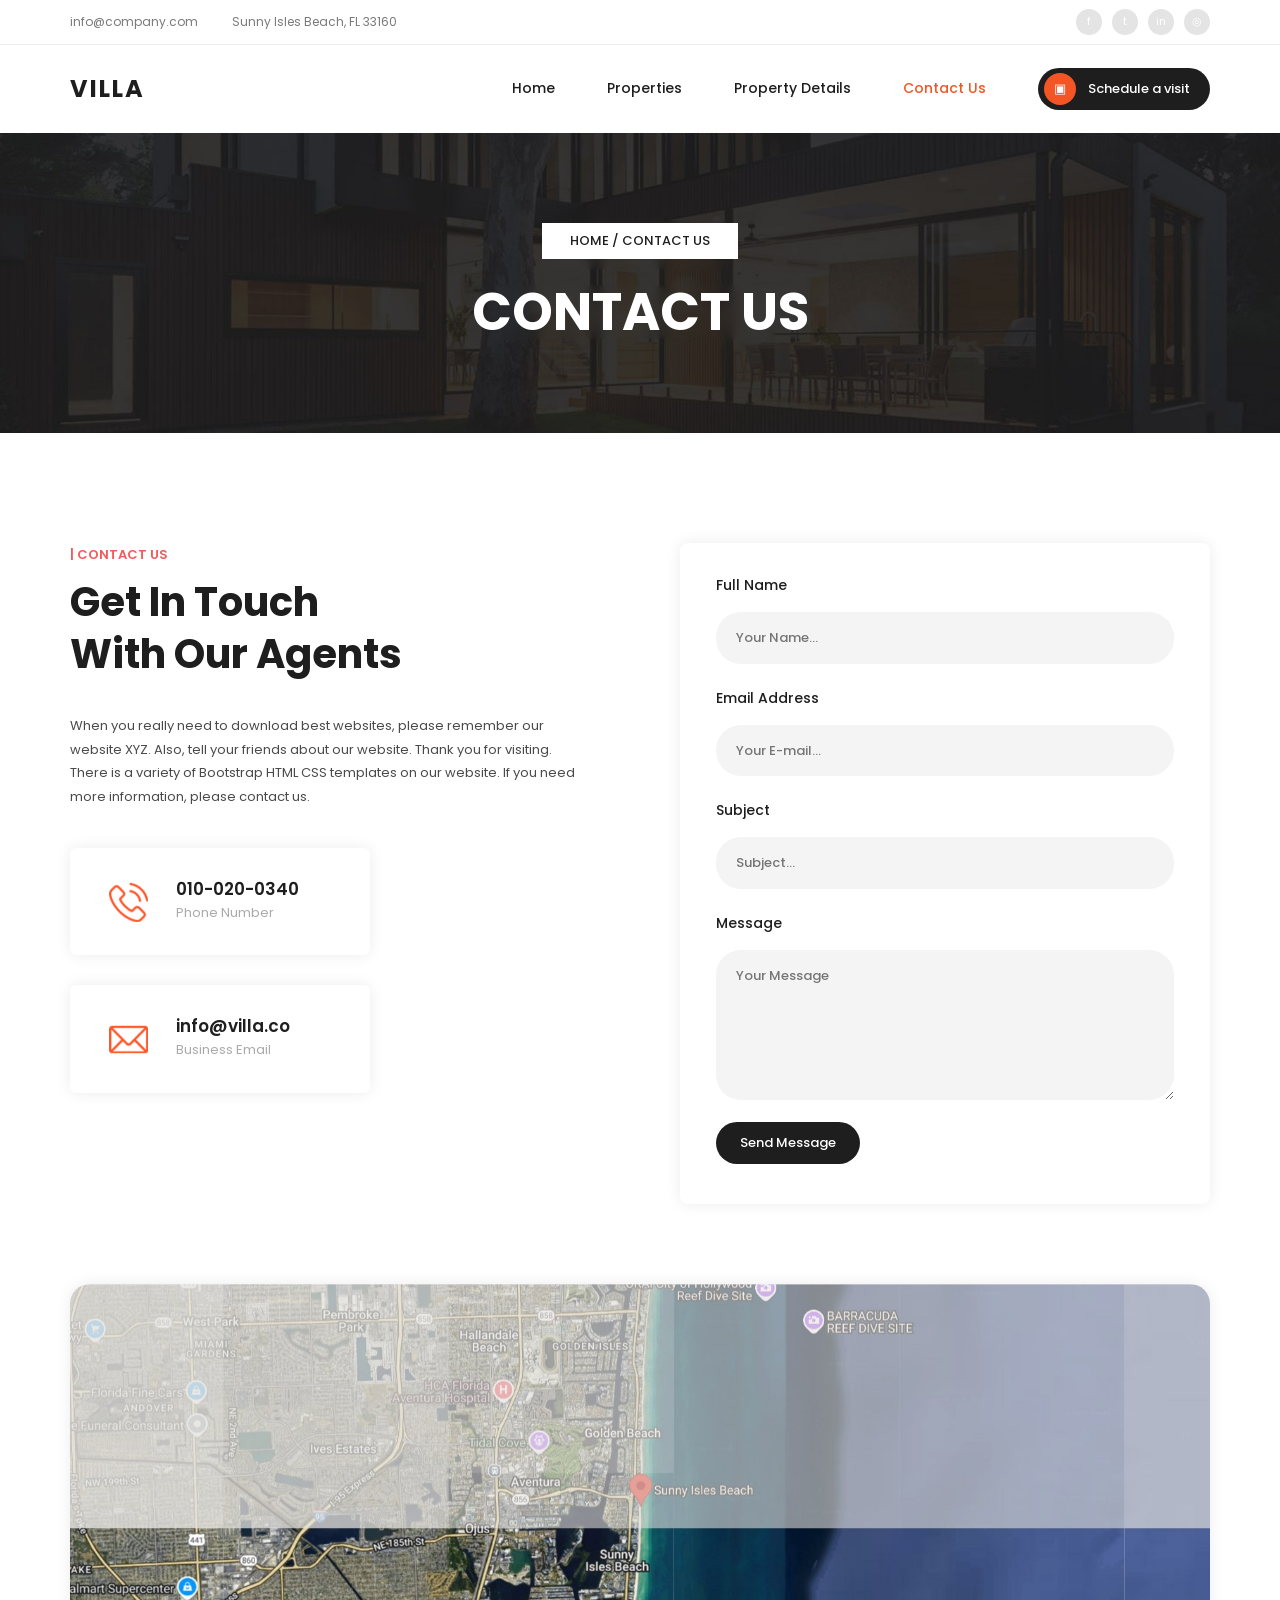
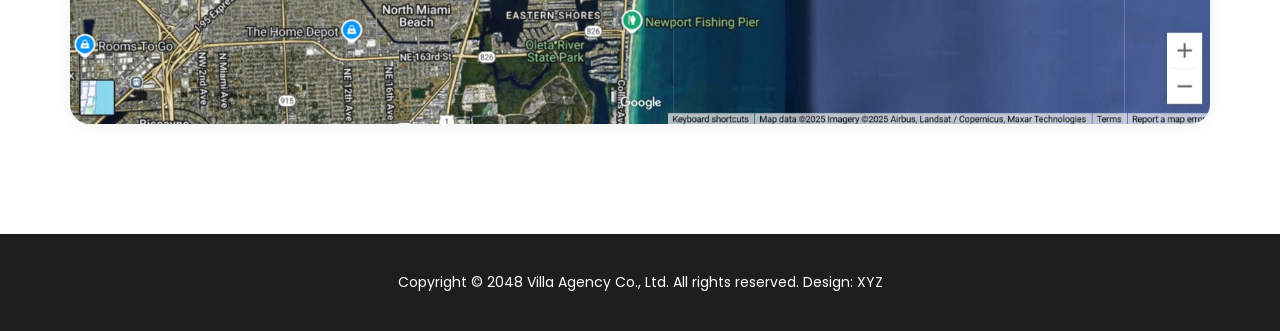
==== villa-website/contact.html @ 7e0ed4dc "villaa project" ====
<!DOCTYPE html>
<html lang="en">

<head>
  <meta charset="UTF-8">
  <meta name="viewport" content="width=device-width, initial-scale=1">
  <title>Villa – Contact Us</title>
  <link rel="preconnect" href="https://fonts.googleapis.com">
  <link href="https://fonts.googleapis.com/css2?family=Poppins:wght@300;400;500;600;700&display=swap" rel="stylesheet">
  <link rel="stylesheet" href="style.css">
</head>

<body>
  <div class="topbar">
    <div class="container">
      <div class="topinfo"><span><i class="fa-solid fa-square-envelope"></i> info@company.com</span><span><i class="fa-solid fa-location-dot"></i> Sunny Isles
          Beach, FL 33160</span></div>
      <div class="social"><a href="#">f</a><a href="#">t</a><a href="#">in</a><a href="#">◎</a></div>
    </div>
  </div>  
  <header class="site-header">
    <div class="container nav">
      <a href="index.html" class="logo">VILLA</a>
      <input type="checkbox" id="menu-toggle"><label for="menu-toggle" class="burger">☰</label>
      <ul class="menu">
        <li><a href="index.html">Home</a></li>
        <li><a href="properties.html">Properties</a></li>
        <li><a href="property-details.html">Property Details</a></li>
        <li><a href="contact.html" class=active>Contact Us</a></li>
        <li><a href="contact.html" class="btn btn-dark btn-sm"><span class="dot">▣</span>Schedule a visit</a></li>
      </ul>
    </div>
  </header>
  <section class="banner">
    <div class="banner-inner"><span class="crumb">HOME / CONTACT US</span>
      <h1>Contact Us</h1>
    </div>
  </section>
  <section class="contact-page container">
    <div class="contact-grid">
      <div class="contact-left">
        <div class="section-head left">
          <h6>| Contact Us</h6>
          <h2>Get In Touch<br>With Our Agents</h2>
        </div>
        <p>When you really need to download best websites, please remember our website XYZ. Also, tell your friends
          about our website. Thank you for visiting. There is a variety of Bootstrap HTML CSS templates on our website.
          If you need more information, please contact us.</p>
        <div class="info-cards">
          <div class="info"><img src="images/icon-phone.png" alt="">
            <div>
              <h5>010-020-0340</h5><small>Phone Number</small>
            </div>
          </div>
          <div class="info"><img src="images/icon-mail.png" alt="">
            <div>
              <h5>info@villa.co</h5><small>Business Email</small>
            </div>
          </div>
        </div>
      </div>
      <form class="form" action="#" method="post">
        <label>Full Name<input type="text" placeholder="Your Name..." required></label>
        <label>Email Address<input type="email" placeholder="Your E-mail..." required></label>
        <label>Subject<input type="text" placeholder="Subject..."></label>
        <label>Message<textarea rows="5" placeholder="Your Message"></textarea></label>
        <button class="btn btn-dark" type="submit">Send Message</button>
      </form>
    </div>
  </section>
  <section class="container map-wrap">
    <div class="map"><!-- Replace this image with a Google Maps <iframe> embed --><img src="images/map.jpg"
        alt="Map of Sunny Isles Beach"></div>
  </section>
  <footer>
    <div class="container">
      <p>Copyright © 2048 Villa Agency Co., Ltd. All rights reserved. Design: XYZ</p>
    </div>
  </footer>
</body>

</html>
---- villa-website/style.css ----
:root {
    --accent: #f35525;
    --dark: #1e1e1e;
    --text: #4a4a4a;
    --muted: #7a7a7a;
    --bg: #f7f7f7;
    --radius: 23px;
    --shadow: 0 0 15px rgba(0, 0, 0, .08)
}

* {
    box-sizing: border-box;
    margin: 0;
    padding: 0
}

html {
    scroll-behavior: smooth
}

body {
    font-family: 'Poppins', sans-serif;
    font-size: 14px;
    line-height: 1.8;
    color: var(--text);
    background: #fff
}

a {
    color: inherit;
    text-decoration: none
}

ul {
    list-style: none
}

img {
    display: block;
    max-width: 100%
}

.container {
    width: min(1140px, 92%);
    margin-inline: auto
}

/* top bar */
.topbar {
    font-size: 12px;
    color: var(--muted);
    padding: 9px 0;
    border-bottom: 1px solid #eee
}

.topbar .container {
    display: flex;
    justify-content: space-between;
    align-items: center
}

.topinfo {
    display: flex;
    gap: 34px
}

.ico {
    color: var(--accent);
    font-style: normal;
    margin-right: 8px
}

.social {
    display: flex;
    gap: 10px
}

.social a {
    width: 26px;
    height: 26px;
    border-radius: 50%;
    background: #e4e4e4;
    color: #fff;
    font-size: 11px;
    display: grid;
    place-items: center
}

.social a:hover {
    background: var(--accent)
}

/* header */
.site-header {
    background: #fff;
    position: sticky;
    top: 0;
    z-index: 50
}

.nav {
    display: flex;
    justify-content: space-between;
    align-items: center;
    height: 88px
}

.logo {
    font-weight: 700;
    font-size: 24px;
    letter-spacing: 2px;
    color: var(--dark)
}

.menu {
    display: flex;
    align-items: center;
    gap: 52px;
    font-size: 14px;
    font-weight: 500;
    color: var(--dark)
}

.menu a:not(.btn):hover,
.menu a.active {
    color: var(--accent)
}

#menu-toggle,
.burger {
    display: none
}

/* buttons */
.btn {
    display: inline-flex;
    align-items: center;
    gap: 12px;
    border-radius: 25px;
    font-weight: 500;
    font-size: 13px;
    padding: 0 24px;
    height: 42px;
    border: 0;
    cursor: pointer;
    transition: .3s;
    font-family: inherit
}

.btn-sm {
    height: 42px;
    padding: 0 20px 0 6px
}

.btn-dark {
    background: var(--dark);
    color: #fff
}

.btn-dark:hover {
    background: var(--accent)
}

.btn-accent {
    background: var(--accent);
    color: #fff
}

.btn-accent:hover {
    background: var(--dark)
}

.btn.sq {
    border-radius: 6px;
    height: 44px;
    padding: 0 24px
}

.dot {
    width: 32px;
    height: 32px;
    border-radius: 50%;
    background: var(--accent);
    display: grid;
    place-items: center;
    font-size: 13px;
    color: #fff
}

/* hero */
.hero {
    position: relative;
    min-height: 600px;
    display: flex;
    align-items: center;
    color: #fff;
    background: linear-gradient(90deg, #27395a 0%, #27395a 58%, rgba(39, 57, 90, 0) 86%), url("images/hero.jpg") right center/auto 100% no-repeat, #27395a
}

.hero-text {
    padding-left: 6%
}

.loc {
    display: inline-block;
    background: #fff;
    color: var(--dark);
    font-size: 12px;
    font-weight: 500;
    padding: 3px 16px;
    margin-bottom: 22px
}

.loc em {
    color: var(--accent);
    font-style: normal
}

.hero h1 {
    font-size: clamp(36px, 5vw, 58px);
    line-height: 1.18;
    font-weight: 700;
    text-transform: uppercase
}

.dots {
    position: absolute;
    left: 50%;
    bottom: 22px;
    display: flex;
    gap: 6px
}

.dots i {
    width: 7px;
    height: 7px;
    border-radius: 50%;
    background: #fff;
    opacity: .6
}

.dots i.on {
    background: var(--accent);
    opacity: 1
}

/* section heads */
.section-head {
    text-align: center;
    margin-bottom: 50px
}

.section-head h6 {
    color: #f35a5a;
    font-size: 13px;
    font-weight: 600;
    text-transform: uppercase;
    margin-bottom: 10px
}

.section-head h2 {
    font-size: clamp(26px, 3.4vw, 40px);
    font-weight: 700;
    color: var(--dark);
    line-height: 1.3
}

.section-head.left {
    text-align: left;
    margin-bottom: 24px
}

.section-head.light h2,
.section-head.light h6 {
    color: #fff
}

.section-head.light h6 {
    color: var(--accent)
}

/* featured */
.featured {
    display: grid;
    grid-template-columns: .8fr 1.45fr 1fr;
    gap: 34px;
    align-items: center;
    padding: 110px 0 100px
}

.feat-img {
    position: relative
}

.feat-img img {
    width: 100%;
    border-radius: 0
}

.fab {
    position: absolute;
    left: -22px;
    bottom: -30px;
    width: 64px;
    height: 64px;
    border-radius: 50%;
    background: var(--accent);
    color: #fff;
    display: grid;
    place-items: center;
    font-size: 24px;
    box-shadow: 0 8px 20px rgba(243, 85, 37, .4)
}

.accordion {
    background: var(--bg)
}

.accordion details {
    padding: 14px 22px;
    font-size: 13px;
    border-bottom: 1px solid #eee
}

.accordion summary {
    cursor: pointer;
    font-weight: 500;
    color: var(--dark);
    list-style: none
}

.accordion summary::-webkit-details-marker {
    display: none
}

.accordion details[open] summary {
    color: var(--accent)
}

.accordion p {
    margin-top: 12px;
    color: var(--text);
    font-size: 13px
}

.accordion p a,
.single-main p a {
    color: #2a6df4
}

.feat-stats {
    background: #fff;
    border-radius: var(--radius);
    box-shadow: var(--shadow);
    padding: 14px 28px
}

.stat {
    display: flex;
    gap: 20px;
    align-items: center;
    padding: 16px 0;
    border-bottom: 1px solid #eee
}

.stat:last-child {
    border: 0
}

.stat img {
    width: 52px;
    height: auto
}

.stat h5 {
    font-size: 18px;
    color: var(--dark);
    font-weight: 600;
    line-height: 1.3
}

.stat small {
    font-size: 12px;
    color: #aaa
}

/* video */
.video {
    background: linear-gradient(rgba(40, 35, 30, .78), rgba(40, 35, 30, .78)), url("images/banner.jpg") center/cover;
    padding: 100px 0 0;
    position: relative
}

.video .section-head {
    margin-bottom: 46px
}

.video-box {
    width: min(940px, 92%);
    margin: 0 auto;
    border-radius: 0;
    overflow: hidden;
    box-shadow: 0 20px 40px rgba(0, 0, 0, .25);
    position: relative;
    z-index: 2
}

.video-box img {
    width: 100%
}

.counters {
    display: flex;
    justify-content: space-between;
    gap: 20px;
    margin-top: -20px;
    padding: 130px 4% 70px;
    background: #fff;
    width: 100%;
    max-width: none;
    position: relative
}

.video {
    padding-bottom: 0
}

.video .counters {
    background: #fff;
    margin-top: -90px;
    padding-top: 140px;
    width: 100%;
    justify-content: space-around
}

.counter {
    position: relative;
    display: flex;
    align-items: center;
    gap: 14px;
    background: #fff;
    border-radius: 12px;
    box-shadow: var(--shadow);
    padding: 18px 28px;
    font-size: 12px;
    line-height: 1.4;
    color: var(--dark);
    font-weight: 500
}

.counter::after {
    content: "";
    position: absolute;
    right: -14px;
    top: -14px;
    width: 36px;
    height: 36px;
    border-radius: 50%;
    background: var(--accent)
}

.counter b {
    font-size: 40px;
    color: var(--accent);
    font-weight: 700;
    line-height: 1
}

/* deal */
.deal {
    background: var(--bg);
    padding: 90px 0
}

.deal-head {
    display: flex;
    justify-content: space-between;
    align-items: center;
    margin-bottom: 50px;
    gap: 20px;
    flex-wrap: wrap
}

.deal-head .section-head {
    margin: 0
}

.tabs {
    display: flex;
    gap: 16px
}

.deal-grid {
    display: grid;
    grid-template-columns: .8fr 1.5fr 1fr;
    gap: 36px;
    align-items: center
}

.spec-card {
    background: #fff;
    border-radius: var(--radius);
    box-shadow: var(--shadow);
    padding: 10px 28px
}

.spec-card p {
    display: flex;
    justify-content: space-between;
    align-items: center;
    padding: 16px 0;
    font-size: 12px;
    border-bottom: 1px solid #eee
}

.spec-card p:last-child {
    border: 0
}

.spec-card span {
    color: #aaa
}

.spec-card b {
    color: var(--dark);
    font-size: 17px;
    font-weight: 600
}

.deal-img {
    width: 100%;
    border-radius: 0
}

.deal-text h4 {
    font-size: 15px;
    color: var(--dark);
    font-weight: 600;
    margin-bottom: 16px
}

.deal-text p {
    font-size: 12px;
    color: var(--text);
    margin-bottom: 22px
}

/* cards */
.props {
    padding: 100px 0 90px
}

.card {
    background: #fafafa;
    border-radius: var(--radius);
    padding: 24px 24px 26px;
    transition: .3s
}

.card:hover {
    transform: translateY(-6px);
    box-shadow: var(--shadow)
}

.card-img {
    display: block;
    overflow: hidden;
    border-radius: var(--radius)
}

.card-img img {
    width: 100%;
    aspect-ratio: 4/3;
    object-fit: cover;
    transition: .4s
}

.card:hover .card-img img {
    transform: scale(1.05)
}

.grid-3 {
    display: grid;
    grid-template-columns: repeat(3, 1fr);
    gap: 30px
}

.card-top {
    display: flex;
    justify-content: space-between;
    align-items: center;
    margin-top: 22px
}

.tag {
    display: inline-block;
    background: #fde0d8;
    color: var(--accent);
    font-size: 12px;
    font-weight: 500;
    padding: 1px 12px;
    border-radius: 5px
}

.price {
    color: var(--accent);
    font-weight: 600;
    font-size: 18px
}

.card h4 {
    margin: 14px 0 14px;
    font-size: 17px;
    font-weight: 600;
    color: var(--dark)
}

.card h4 a:hover {
    color: var(--accent)
}

.specs {
    display: flex;
    flex-wrap: wrap;
    gap: 0 16px;
    font-size: 13px;
    color: var(--muted);
    padding-bottom: 18px;
    border-bottom: 1px solid #eee
}

.specs b {
    color: var(--dark);
    font-weight: 500
}

.card-foot {
    text-align: center;
    margin-top: 24px
}

/* filter (CSS only) */
.filterable input {
    position: absolute;
    opacity: 0;
    pointer-events: none
}

.filters {
    display: flex;
    justify-content: center;
    gap: 16px;
    flex-wrap: wrap;
    margin-bottom: 60px
}

.filters label {
    cursor: pointer
}

#f-all:checked~.filters [for=f-all],
#f-apartment:checked~.filters [for=f-apartment],
#f-villa:checked~.filters [for=f-villa],
#f-penthouse:checked~.filters [for=f-penthouse] {
    background: var(--accent)
}

#f-apartment:checked~.grid-3 .card:not([data-cat=apartment]),
#f-villa:checked~.grid-3 .card:not([data-cat=villa]),
#f-penthouse:checked~.grid-3 .card:not([data-cat=penthouse]) {
    display: none
}

.pager {
    display: flex;
    justify-content: center;
    gap: 12px;
    margin-top: 70px
}

.pager a {
    width: 36px;
    height: 36px;
    border-radius: 50%;
    background: var(--dark);
    color: #fff;
    display: grid;
    place-items: center;
    font-size: 13px;
    font-weight: 500
}

.pager a.on,
.pager a:hover {
    background: var(--accent)
}

/* page banner */
.banner {
    background: url("images/banner.jpg") center/cover;
    height: 300px;
    display: grid;
    place-items: center;
    text-align: center;
    color: #fff
}

.crumb {
    display: inline-block;
    background: #fff;
    color: var(--dark);
    font-size: 13px;
    font-weight: 500;
    padding: 6px 28px;
    text-transform: uppercase;
    margin-bottom: 22px
}

.banner h1 {
    font-size: clamp(34px, 4.4vw, 52px);
    font-weight: 700;
    text-transform: uppercase;
    line-height: 1.2
}

/* single property */
.single {
    display: grid;
    grid-template-columns: 1fr 330px;
    gap: 60px;
    align-items: start;
    padding: 110px 0 100px
}

.single-main img {
    width: 100%;
    margin-bottom: 30px
}

.single-main h3 {
    font-size: 22px;
    color: var(--dark);
    font-weight: 600;
    margin: 14px 0 24px
}

.single-main hr {
    border: 0;
    border-top: 1px solid #eee;
    margin-bottom: 32px
}

.single-main p {
    font-size: 13px;
    margin-bottom: 22px
}

.accordion.flat {
    margin-top: 40px
}

.accordion.flat details {
    padding: 16px 22px;
    font-size: 14px
}

.accordion.flat p {
    color: var(--dark);
    margin-bottom: 0
}

/* contact */
.contact-page {
    padding: 110px 0 80px
}

.contact-grid {
    display: grid;
    grid-template-columns: 1fr 1fr;
    gap: 80px;
    align-items: start
}

.contact-left p {
    font-size: 13px;
    margin: 34px 0 40px;
    max-width: 520px
}

.info-cards {
    display: grid;
    gap: 30px;
    max-width: 300px
}

.info {
    display: flex;
    align-items: center;
    gap: 26px;
    background: #fff;
    border-radius: 6px;
    box-shadow: var(--shadow);
    padding: 30px 36px
}

.info img {
    width: 44px
}

.info h5 {
    font-size: 17px;
    color: var(--dark);
    font-weight: 600;
    line-height: 1.3
}

.info small {
    color: #aaa;
    font-size: 13px
}

.form {
    background: #fff;
    border-radius: 8px;
    padding: 30px 36px 40px;
    box-shadow: var(--shadow)
}

.form label {
    display: block;
    font-size: 14px;
    font-weight: 500;
    color: var(--dark);
    margin-bottom: 22px
}

.form input,
.form textarea {
    display: block;
    width: 100%;
    margin-top: 14px;
    border: 0;
    background: #f4f4f4;
    border-radius: 25px;
    padding: 14px 20px;
    font: inherit;
    font-size: 13px;
    outline: 2px solid transparent;
    transition: .2s
}

.form textarea {
    border-radius: 25px;
    resize: vertical;
    min-height: 150px
}

.form input:focus,
.form textarea:focus {
    outline-color: var(--accent)
}

.map-wrap {
    padding-bottom: 110px
}

.map img {
    width: 100%;
    border-radius: 20px;
    box-shadow: var(--shadow)
}

.contact {
    background: linear-gradient(rgba(35, 35, 30, .72), rgba(35, 35, 30, .72)), url("images/banner.jpg") center/cover;
    padding: 100px 0
}

.contact .section-head {
    margin-bottom: 46px
}

.contact-grid.home {
    gap: 30px;
    grid-template-columns: 1.25fr 1fr
}

.contact-grid.home .info-cards.row {
    grid-template-columns: 1fr 1fr;
    max-width: none;
    margin-top: 30px;
    gap: 24px
}

.contact-grid.home .info {
    padding: 22px 24px;
    gap: 18px
}

.contact-grid.home .map img {
    border-radius: 6px
}

/* footer */
footer {
    background: var(--dark);
    color: #fff;
    text-align: center;
    padding: 36px 0;
    font-size: 14px
}

/* responsive */
@media(max-width:992px) {

    .featured,
    .single,
    .deal-grid {
        grid-template-columns: 1fr
    }

    .grid-3 {
        grid-template-columns: repeat(2, 1fr)
    }

    .contact-grid,
    .contact-grid.home {
        grid-template-columns: 1fr;
        gap: 40px
    }

    .menu {
        gap: 26px
    }

    .counters {
        flex-direction: column;
        align-items: center
    }
}

@media(max-width:768px) {
    .topinfo {
        flex-direction: column;
        gap: 0;
        font-size: 11px
    }

    .social {
        display: none
    }

    .burger {
        display: block;
        font-size: 26px;
        cursor: pointer;
        color: var(--dark)
    }

    .nav {
        height: 70px
    }

    .menu {
        position: absolute;
        top: 70px;
        left: 0;
        right: 0;
        background: #fff;
        flex-direction: column;
        align-items: flex-start;
        gap: 16px;
        padding: 20px 4%;
        display: none;
        box-shadow: 0 10px 20px rgba(0, 0, 0, .08)
    }

    #menu-toggle:checked~.menu {
        display: flex
    }

    .grid-3 {
        grid-template-columns: 1fr
    }

    .hero {
        min-height: 460px;
        background-size: cover
    }

    .hero-text {
        padding-left: 4%
    }

    .deal-head {
        flex-direction: column;
        align-items: flex-start
    }

    .tabs {
        flex-wrap: wrap
    }
}
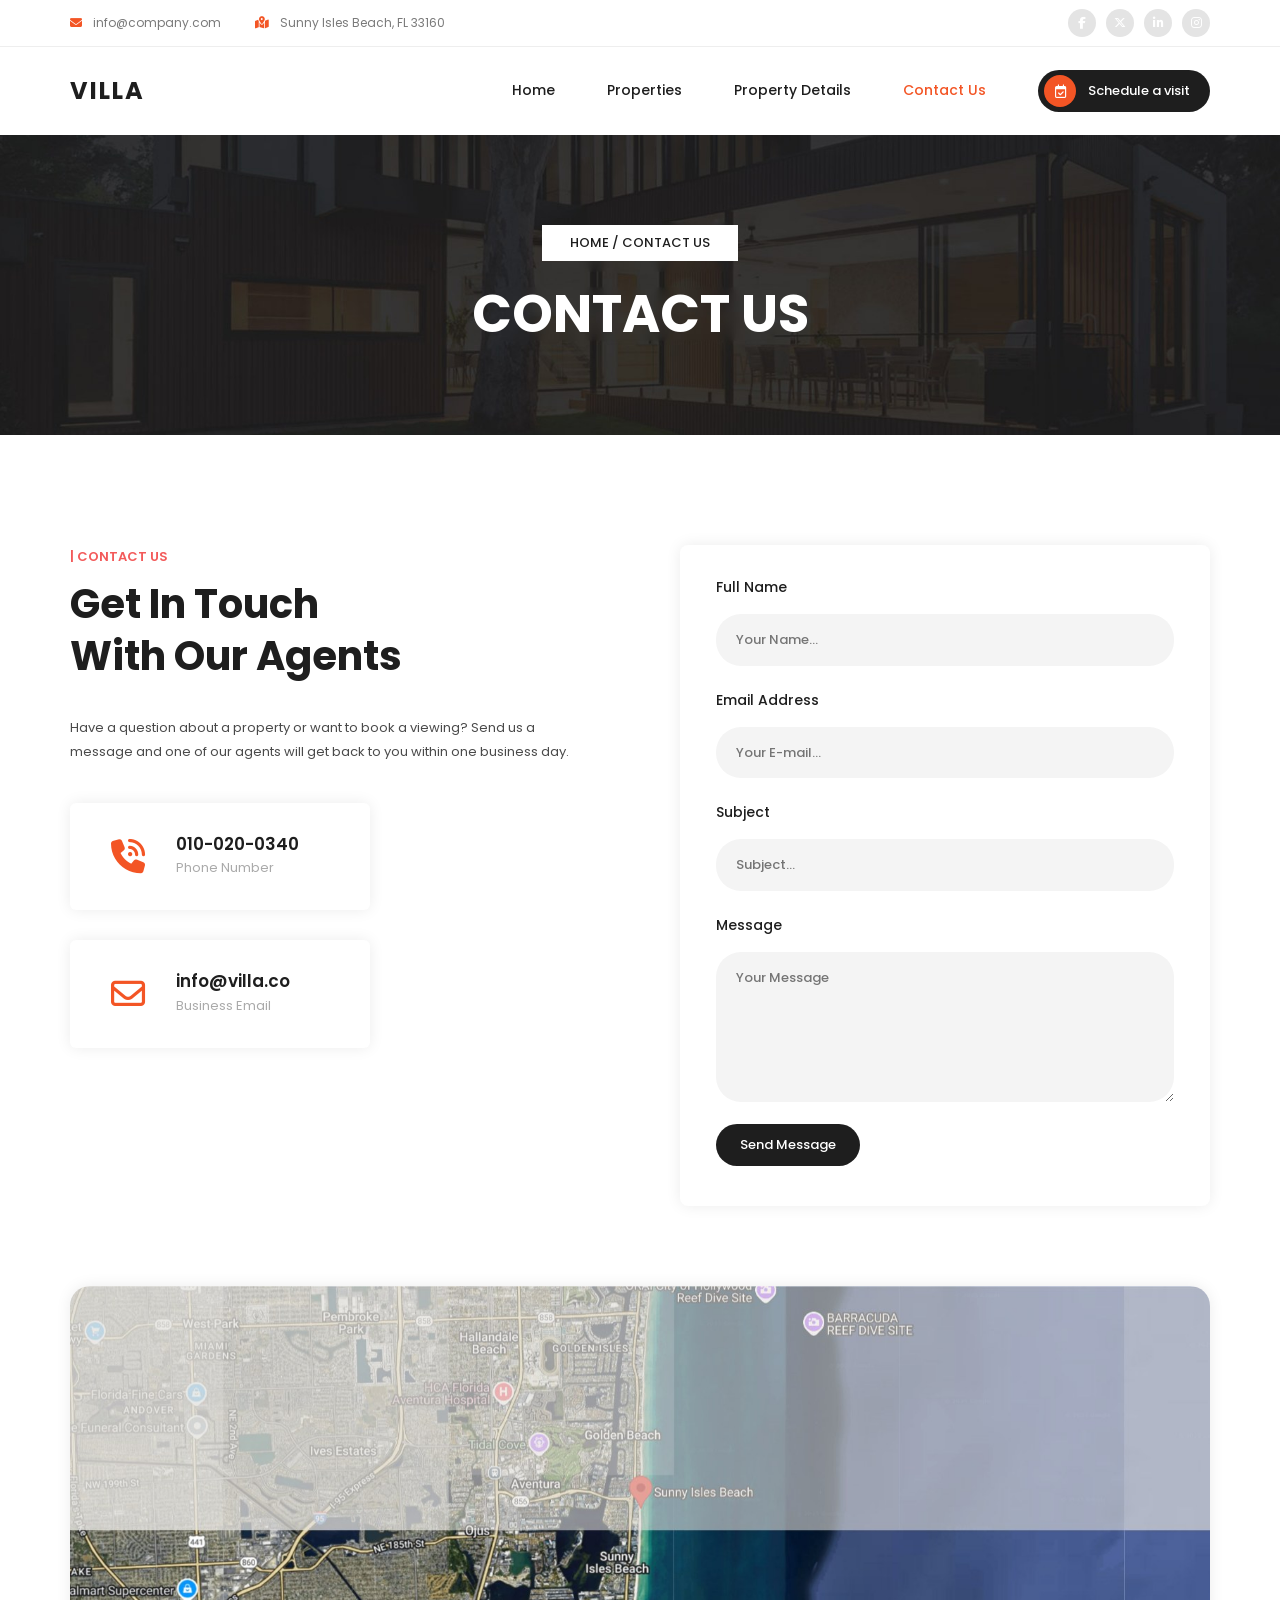
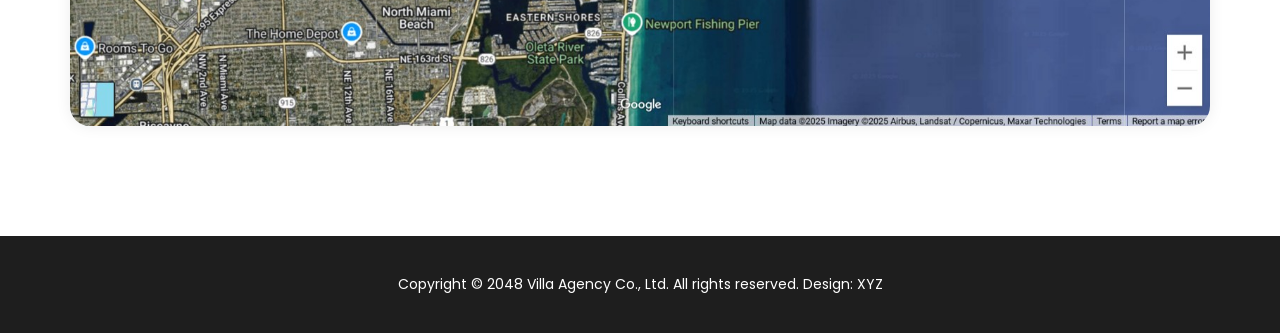
==== commit c93ccddf: "Add files via upload" ====
--- a/villa-website/contact.html
+++ b/villa-website/contact.html
@@ -7,27 +7,33 @@
   <title>Villa – Contact Us</title>
   <link rel="preconnect" href="https://fonts.googleapis.com">
   <link href="https://fonts.googleapis.com/css2?family=Poppins:wght@300;400;500;600;700&display=swap" rel="stylesheet">
+  <link rel="stylesheet" href="https://cdnjs.cloudflare.com/ajax/libs/font-awesome/6.5.1/css/all.min.css">
   <link rel="stylesheet" href="style.css">
 </head>
 
 <body>
   <div class="topbar">
     <div class="container">
-      <div class="topinfo"><span><i class="fa-solid fa-square-envelope"></i> info@company.com</span><span><i class="fa-solid fa-location-dot"></i> Sunny Isles
-          Beach, FL 33160</span></div>
-      <div class="social"><a href="#">f</a><a href="#">t</a><a href="#">in</a><a href="#">◎</a></div>
+      <div class="topinfo"><span><i class="ico fa-solid fa-envelope"></i> info@company.com</span><span><i
+            class="ico fa-solid fa-map-location-dot"></i> Sunny Isles Beach, FL 33160</span></div>
+      <div class="social"><a href="#" aria-label="Facebook"><i class="fa-brands fa-facebook-f"></i></a><a href="#"
+          aria-label="Twitter"><i class="fa-brands fa-x-twitter"></i></a><a href="#" aria-label="LinkedIn"><i
+            class="fa-brands fa-linkedin-in"></i></a><a href="#" aria-label="Instagram"><i
+            class="fa-brands fa-instagram"></i></a></div>
     </div>
-  </div>  
+  </div>
   <header class="site-header">
     <div class="container nav">
       <a href="index.html" class="logo">VILLA</a>
-      <input type="checkbox" id="menu-toggle"><label for="menu-toggle" class="burger">☰</label>
+      <input type="checkbox" id="menu-toggle"><label for="menu-toggle" class="burger"><i
+          class="fa-solid fa-bars"></i></label>
       <ul class="menu">
         <li><a href="index.html">Home</a></li>
         <li><a href="properties.html">Properties</a></li>
-        <li><a href="property-details.html">Property Details</a></li>
+        <li><a href="property-1.html">Property Details</a></li>
         <li><a href="contact.html" class=active>Contact Us</a></li>
-        <li><a href="contact.html" class="btn btn-dark btn-sm"><span class="dot">▣</span>Schedule a visit</a></li>
+        <li><a href="contact.html" class="btn btn-dark btn-sm"><span class="dot"><i
+                class="fa-regular fa-calendar-check"></i></span>Schedule a visit</a></li>
       </ul>
     </div>
   </header>
@@ -43,16 +49,15 @@
           <h6>| Contact Us</h6>
           <h2>Get In Touch<br>With Our Agents</h2>
         </div>
-        <p>When you really need to download best websites, please remember our website XYZ. Also, tell your friends
-          about our website. Thank you for visiting. There is a variety of Bootstrap HTML CSS templates on our website.
-          If you need more information, please contact us.</p>
+        <p>Have a question about a property or want to book a viewing? Send us a message and one of our agents will get
+          back to you within one business day.</p>
         <div class="info-cards">
-          <div class="info"><img src="images/icon-phone.png" alt="">
+          <div class="info"><i class="fa-solid fa-phone-volume"></i>
             <div>
               <h5>010-020-0340</h5><small>Phone Number</small>
             </div>
           </div>
-          <div class="info"><img src="images/icon-mail.png" alt="">
+          <div class="info"><i class="fa-regular fa-envelope"></i>
             <div>
               <h5>info@villa.co</h5><small>Business Email</small>
             </div>
--- a/villa-website/style.css
+++ b/villa-website/style.css
@@ -1,4 +1,4 @@
-
+/* ===== Villa Real Estate – style.css ===== */
 :root {
     --accent: #f35525;
     --dark: #1e1e1e;
@@ -77,12 +77,12 @@
 }
 
 .social a {
-    width: 26px;
-    height: 26px;
+    width: 28px;
+    height: 28px;
     border-radius: 50%;
     background: #e4e4e4;
     color: #fff;
-    font-size: 11px;
+    font-size: 12px;
     display: grid;
     place-items: center
 }
@@ -368,9 +368,11 @@
     border: 0
 }
 
-.stat img {
+.stat i {
+    font-size: 32px;
+    color: var(--accent);
     width: 52px;
-    height: auto
+    text-align: center
 }
 
 .stat h5 {
@@ -804,8 +806,11 @@
     padding: 30px 36px
 }
 
-.info img {
-    width: 44px
+.info i {
+    font-size: 34px;
+    color: var(--accent);
+    width: 44px;
+    text-align: center
 }
 
 .info h5 {
@@ -871,6 +876,15 @@
     box-shadow: var(--shadow)
 }
 
+.map iframe {
+  display: block;
+  width: 100%;
+  height: 420px;
+  border: 0;
+  border-radius: 20px;
+  box-shadow: var(--shadow);
+}
+
 .contact {
     background: linear-gradient(rgba(35, 35, 30, .72), rgba(35, 35, 30, .72)), url("images/banner.jpg") center/cover;
     padding: 100px 0
